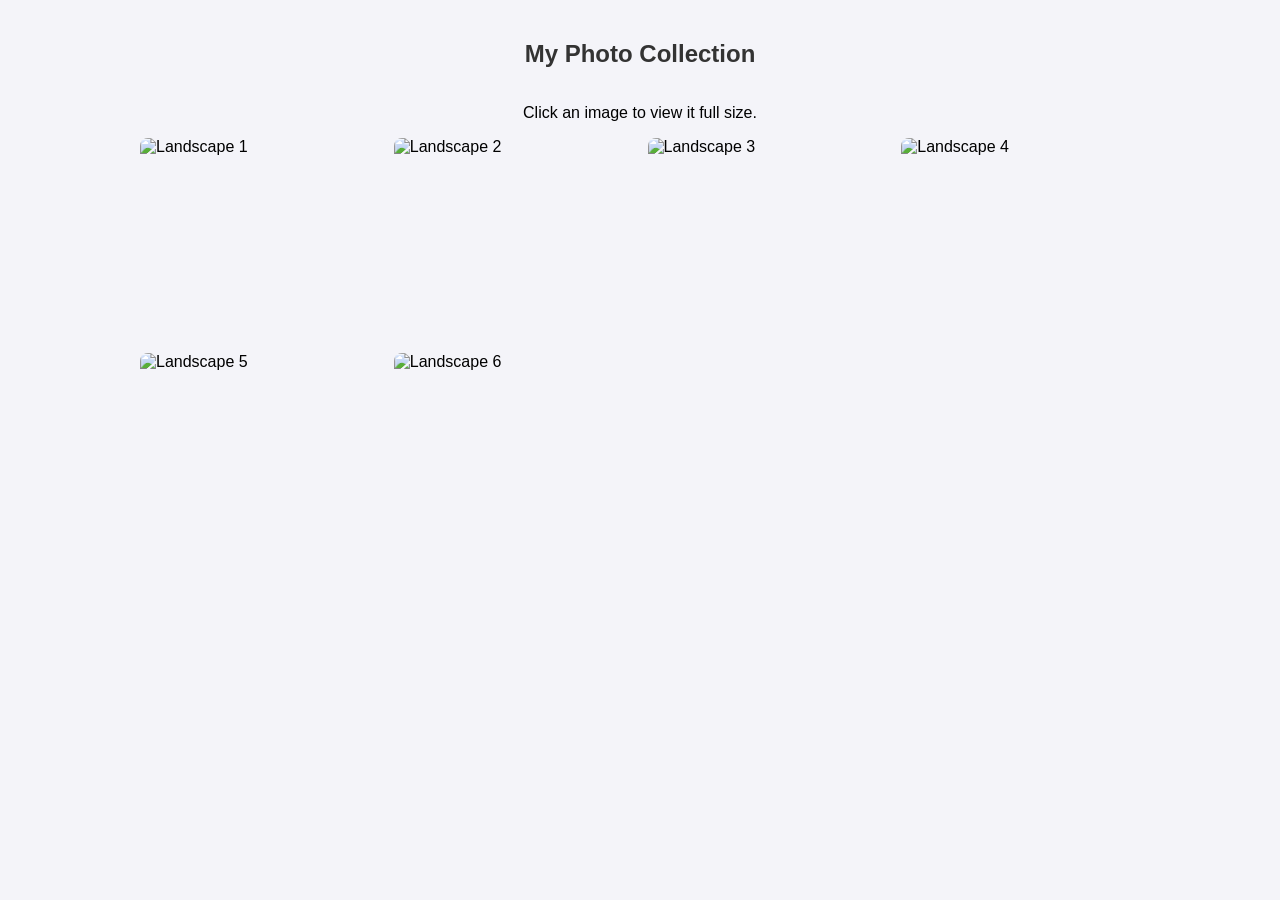
==== index.html @ 4ba6edce "Rename test-photo-collection.html to index.html" ====
<!DOCTYPE html>
<html lang="en">
<head>
    <meta charset="UTF-8">
    <meta name="viewport" content="width=device-width, initial-scale=1.0">
    <title>Simple Photo Collection</title>
    <style>
        /* General Styles */
        body {
            font-family: sans-serif;
            display: flex;
            flex-direction: column;
            align-items: center;
            background-color: #f4f4f9;
            margin: 0;
            padding: 20px;
        }

        h2 { color: #333; }

        /* The Grid Layout */
        .gallery-container {
            display: grid;
            grid-template-columns: repeat(auto-fit, minmax(200px, 1fr));
            gap: 15px;
            max-width: 1000px;
            width: 100%;
        }

        .gallery-item {
            width: 100%;
            height: 200px;
            object-fit: cover;
            border-radius: 8px;
            cursor: pointer;
            transition: transform 0.3s ease, box-shadow 0.3s ease;
        }

        .gallery-item:hover {
            transform: scale(1.03);
            box-shadow: 0 10px 20px rgba(0,0,0,0.2);
        }

        /* The Modal (Hidden by default) */
        .modal {
            display: none; 
            position: fixed;
            z-index: 1000;
            top: 0;
            left: 0;
            width: 100%;
            height: 100%;
            background-color: rgba(0, 0, 0, 0.9);
            justify-content: center;
            align-items: center;
        }

        .modal-content {
            max-width: 90%;
            max-height: 80%;
            border-radius: 5px;
            box-shadow: 0 0 20px rgba(255,255,255,0.2);
        }

        /* Close Button */
        .close-btn {
            position: absolute;
            top: 20px;
            right: 35px;
            color: #fff;
            font-size: 40px;
            font-weight: bold;
            cursor: pointer;
        }

        .close-btn:hover { color: #bbb; }
    </style>
</head>
<body>

    <h2>My Photo Collection</h2>
    <p>Click an image to view it full size.</p>

    <div class="gallery-container">
        <img src="https://images.unsplash.com/photo-1506744038136-46273834b3fb?w=500" class="gallery-item" alt="Landscape 1" onclick="openModal(this.src)">
        <img src="https://images.unsplash.com/photo-1470071459604-3b5ec3a7fe05?w=500" class="gallery-item" alt="Landscape 2" onclick="openModal(this.src)">
        <img src="https://images.unsplash.com/photo-1441974231531-c6227db76b6e?w=500" class="gallery-item" alt="Landscape 3" onclick="openModal(this.src)">
        <img src="https://images.unsplash.com/photo-1501785888041-af3ef285b470?w=500" class="gallery-item" alt="Landscape 4" onclick="openModal(this.src)">
        <img src="https://images.unsplash.com/photo-1472214103451-9374bd1c798e?w=500" class="gallery-item" alt="Landscape 5" onclick="openModal(this.src)">
        <img src="https://images.unsplash.com/photo-1433086566780-60a83777ef1e?w=500" class="gallery-item" alt="Landscape 6" onclick="openModal(this.src)">
    </div>

    <div id="myModal" class="modal" onclick="closeModal()">
        <span class="close-btn">&times;</span>
        <img class="modal-content" id="imgFull">
    </div>

    <script>
        // Function to open the modal and set the image
        function openModal(src) {
            document.getElementById("myModal").style.display = "flex";
            document.getElementById("imgFull").src = src;
        }

        // Function to close the modal
        function closeModal() {
            document.getElementById("myModal").style.display = "none";
        }
    </script>

</body>
</html>
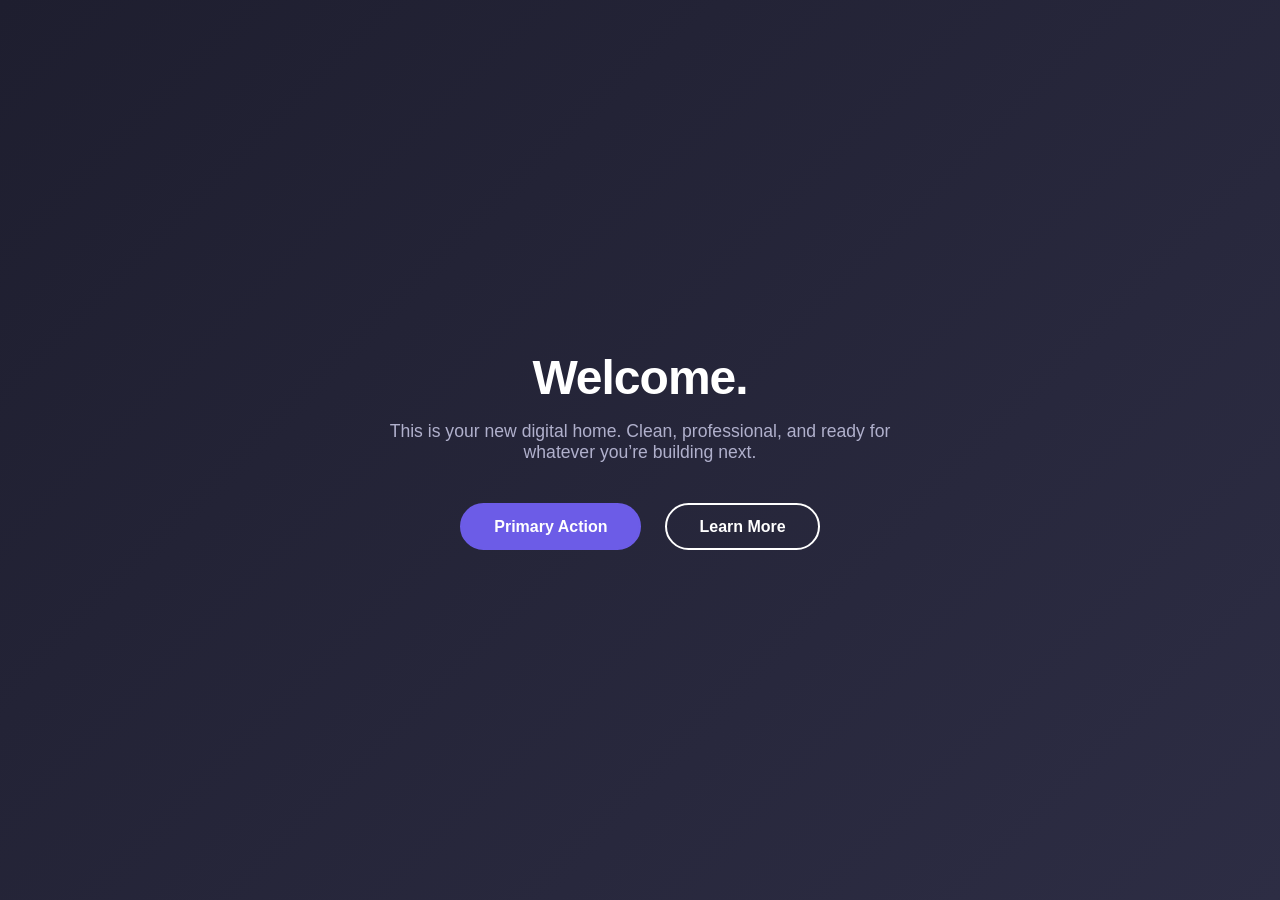
==== commit ac57d4ae: "Add files via upload" ====
--- a/index.html
+++ b/index.html
@@ -3,110 +3,106 @@
 <head>
     <meta charset="UTF-8">
     <meta name="viewport" content="width=device-width, initial-scale=1.0">
-    <title>Simple Photo Collection</title>
+    <title>Welcome Home</title>
     <style>
-        /* General Styles */
-        body {
-            font-family: sans-serif;
-            display: flex;
-            flex-direction: column;
-            align-items: center;
-            background-color: #f4f4f9;
+        /* Modern Reset & Base Styles */
+        * {
             margin: 0;
-            padding: 20px;
+            padding: 0;
+            box-sizing: border-box;
+            font-family: 'Segoe UI', Tahoma, Geneva, Verdana, sans-serif;
         }
 
-        h2 { color: #333; }
-
-        /* The Grid Layout */
-        .gallery-container {
-            display: grid;
-            grid-template-columns: repeat(auto-fit, minmax(200px, 1fr));
-            gap: 15px;
-            max-width: 1000px;
-            width: 100%;
+        body {
+            background: linear-gradient(135deg, #1e1e2f 0%, #2d2d44 100%);
+            height: 100vh;
+            display: flex;
+            justify-content: center;
+            align-items: center;
+            color: white;
         }
 
-        .gallery-item {
-            width: 100%;
-            height: 200px;
-            object-fit: cover;
-            border-radius: 8px;
-            cursor: pointer;
-            transition: transform 0.3s ease, box-shadow 0.3s ease;
+        /* Container */
+        .hero-container {
+            text-align: center;
+            padding: 2rem;
+            max-width: 600px;
         }
 
-        .gallery-item:hover {
-            transform: scale(1.03);
-            box-shadow: 0 10px 20px rgba(0,0,0,0.2);
+        h1 {
+            font-size: 3rem;
+            margin-bottom: 1rem;
+            letter-spacing: -1px;
         }
 
-        /* The Modal (Hidden by default) */
-        .modal {
-            display: none; 
-            position: fixed;
-            z-index: 1000;
-            top: 0;
-            left: 0;
-            width: 100%;
-            height: 100%;
-            background-color: rgba(0, 0, 0, 0.9);
-            justify-content: center;
-            align-items: center;
+        p {
+            font-size: 1.1rem;
+            color: #b0b0cc;
+            margin-bottom: 2.5rem;
         }
 
-        .modal-content {
-            max-width: 90%;
-            max-height: 80%;
-            border-radius: 5px;
-            box-shadow: 0 0 20px rgba(255,255,255,0.2);
+        /* Button Layout */
+        .btn-group {
+            display: flex;
+            gap: 1.5rem;
+            justify-content: center;
+            flex-wrap: wrap;
         }
 
-        /* Close Button */
-        .close-btn {
-            position: absolute;
-            top: 20px;
-            right: 35px;
-            color: #fff;
-            font-size: 40px;
-            font-weight: bold;
+        .btn {
+            padding: 0.8rem 2rem;
+            font-size: 1rem;
+            font-weight: 600;
+            text-decoration: none;
+            border-radius: 50px;
+            transition: all 0.3s ease;
             cursor: pointer;
         }
 
-        .close-btn:hover { color: #bbb; }
+        /* Primary Button Style */
+        .btn-primary {
+            background-color: #6c5ce7;
+            color: white;
+            border: 2px solid #6c5ce7;
+        }
+
+        .btn-primary:hover {
+            background-color: #5b4bc4;
+            transform: translateY(-3px);
+            box-shadow: 0 10px 20px rgba(108, 92, 231, 0.3);
+        }
+
+        /* Secondary Button Style */
+        .btn-secondary {
+            background-color: transparent;
+            color: white;
+            border: 2px solid white;
+        }
+
+        .btn-secondary:hover {
+            background-color: white;
+            color: #1e1e2f;
+            transform: translateY(-3px);
+        }
+
+        /* Responsive Tweaks */
+        @media (max-width: 480px) {
+            h1 { font-size: 2.2rem; }
+            .btn { width: 100%; }
+        }
     </style>
 </head>
 <body>
 
-    <h2>My Photo Collection</h2>
-    <p>Click an image to view it full size.</p>
-
-    <div class="gallery-container">
-        <img src="https://images.unsplash.com/photo-1506744038136-46273834b3fb?w=500" class="gallery-item" alt="Landscape 1" onclick="openModal(this.src)">
-        <img src="https://images.unsplash.com/photo-1470071459604-3b5ec3a7fe05?w=500" class="gallery-item" alt="Landscape 2" onclick="openModal(this.src)">
-        <img src="https://images.unsplash.com/photo-1441974231531-c6227db76b6e?w=500" class="gallery-item" alt="Landscape 3" onclick="openModal(this.src)">
-        <img src="https://images.unsplash.com/photo-1501785888041-af3ef285b470?w=500" class="gallery-item" alt="Landscape 4" onclick="openModal(this.src)">
-        <img src="https://images.unsplash.com/photo-1472214103451-9374bd1c798e?w=500" class="gallery-item" alt="Landscape 5" onclick="openModal(this.src)">
-        <img src="https://images.unsplash.com/photo-1433086566780-60a83777ef1e?w=500" class="gallery-item" alt="Landscape 6" onclick="openModal(this.src)">
+    <div class="hero-container">
+        <h1>Welcome.</h1>
+        <p>This is your new digital home. Clean, professional, and ready for whatever you’re building next.</p>
+        
+        <div class="btn-group">
+            <a href="Thunderstorm_2026/th2026.html" class="btn btn-primary">Primary Action</a>
+            <a href="#" class="btn btn-secondary">Learn More</a>
+        </div>
     </div>
 
-    <div id="myModal" class="modal" onclick="closeModal()">
-        <span class="close-btn">&times;</span>
-        <img class="modal-content" id="imgFull">
-    </div>
-
-    <script>
-        // Function to open the modal and set the image
-        function openModal(src) {
-            document.getElementById("myModal").style.display = "flex";
-            document.getElementById("imgFull").src = src;
-        }
-
-        // Function to close the modal
-        function closeModal() {
-            document.getElementById("myModal").style.display = "none";
-        }
-    </script>
-
 </body>
-</html>
+</html>
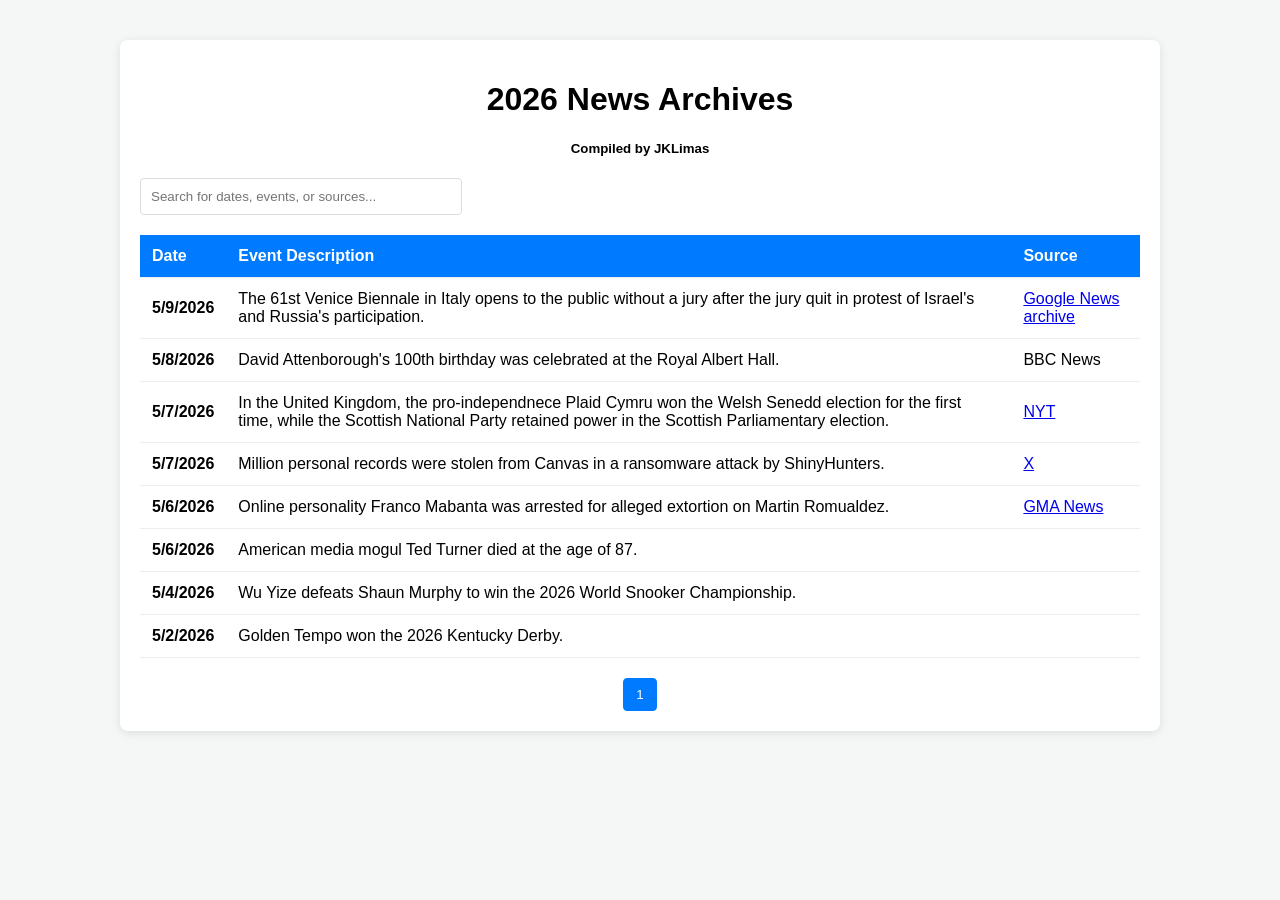
==== commit 6d4fd7bc: "Update index.html" ====
--- a/index.html
+++ b/index.html
@@ -3,106 +3,141 @@
 <head>
     <meta charset="UTF-8">
     <meta name="viewport" content="width=device-width, initial-scale=1.0">
-    <title>Welcome Home</title>
+    <title>News Data Table</title>
     <style>
-        /* Modern Reset & Base Styles */
-        * {
-            margin: 0;
-            padding: 0;
-            box-sizing: border-box;
-            font-family: 'Segoe UI', Tahoma, Geneva, Verdana, sans-serif;
-        }
+        body { font-family: sans-serif; margin: 40px; background-color: #f4f7f6; }
+        .container { max-width: 1000px; margin: auto; background: white; padding: 20px; border-radius: 8px; box-shadow: 0 2px 10px rgba(0,0,0,0.1); }
+        
+        /* Search Styling */
+        .controls { margin-bottom: 20px; display: flex; justify-content: space-between; align-items: center; }
+        #searchInput { padding: 10px; width: 300px; border: 1px solid #ddd; border-radius: 4px; }
 
-        body {
-            background: linear-gradient(135deg, #1e1e2f 0%, #2d2d44 100%);
-            height: 100vh;
-            display: flex;
-            justify-content: center;
-            align-items: center;
-            color: white;
-        }
+        /* Table Styling */
+        table { width: 100%; border-collapse: collapse; margin-bottom: 20px; }
+        th, td { text-align: left; padding: 12px; border-bottom: 1px solid #eee; }
+        th { background-color: #007bff; color: white; cursor: pointer; }
+        tr:hover { background-color: #f9f9f9; }
 
-        /* Container */
-        .hero-container {
-            text-align: center;
-            padding: 2rem;
-            max-width: 600px;
-        }
-
-        h1 {
-            font-size: 3rem;
-            margin-bottom: 1rem;
-            letter-spacing: -1px;
-        }
-
-        p {
-            font-size: 1.1rem;
-            color: #b0b0cc;
-            margin-bottom: 2.5rem;
-        }
-
-        /* Button Layout */
-        .btn-group {
-            display: flex;
-            gap: 1.5rem;
-            justify-content: center;
-            flex-wrap: wrap;
-        }
-
-        .btn {
-            padding: 0.8rem 2rem;
-            font-size: 1rem;
-            font-weight: 600;
-            text-decoration: none;
-            border-radius: 50px;
-            transition: all 0.3s ease;
-            cursor: pointer;
-        }
-
-        /* Primary Button Style */
-        .btn-primary {
-            background-color: #6c5ce7;
-            color: white;
-            border: 2px solid #6c5ce7;
-        }
-
-        .btn-primary:hover {
-            background-color: #5b4bc4;
-            transform: translateY(-3px);
-            box-shadow: 0 10px 20px rgba(108, 92, 231, 0.3);
-        }
-
-        /* Secondary Button Style */
-        .btn-secondary {
-            background-color: transparent;
-            color: white;
-            border: 2px solid white;
-        }
-
-        .btn-secondary:hover {
-            background-color: white;
-            color: #1e1e2f;
-            transform: translateY(-3px);
-        }
-
-        /* Responsive Tweaks */
-        @media (max-width: 480px) {
-            h1 { font-size: 2.2rem; }
-            .btn { width: 100%; }
-        }
+        /* Pagination Styling */
+        .pagination { display: flex; gap: 5px; justify-content: center; }
+        .pagination button { padding: 8px 12px; border: 1px solid #ddd; background: white; cursor: pointer; border-radius: 4px; }
+        .pagination button.active { background-color: #007bff; color: white; border-color: #007bff; }
+        .pagination button:disabled { color: #ccc; cursor: not-allowed; }
     </style>
 </head>
 <body>
 
-    <div class="hero-container">
-        <h1>Welcome.</h1>
-        <p>This is your new digital home. Clean, professional, and ready for whatever you’re building next.</p>
-        
-        <div class="btn-group">
-            <a href="Thunderstorm_2026/th2026.html" class="btn btn-primary">Primary Action</a>
-            <a href="#" class="btn btn-secondary">Learn More</a>
-        </div>
+<div class="container">
+    <center><h1>2026 News Archives</h1></center>
+	<center><h5>Compiled by JKLimas</h1></center>
+    
+    <div class="controls">
+        <input type="text" id="searchInput" placeholder="Search for dates, events, or sources...">
     </div>
 
+    <table id="newsTable">
+        <thead>
+            <tr>
+                <th>Date</th>
+                <th>Event Description</th>
+                <th>Source</th>
+            </tr>
+        </thead>
+        <tbody id="tableBody">
+            <!-- Data will be injected here -->
+        </tbody>
+    </table>
+
+    <div class="pagination" id="paginationControls"></div>
+</div>
+
+<script>
+    const data = [
+	// { date: " ", event: "" ", source: "<a href='#'>link</a>,  " }, //
+	// { date: " ", event: "" ", source: "<a href='#'>link</a>,  " }, //
+	// { date: " ", event: "" ", source: "<a href='#'>link</a>,  " }, //
+	// { date: " ", event: "" ", source: "<a href='#'>link</a>,  " }, //
+	// { date: " ", event: "" ", source: "<a href='#'>link</a>,  " }, //
+	// { date: " ", event: "" ", source: "<a href='#'>link</a>,  " }, //
+	// { date: " ", event: "" ", source: "<a href='#'>link</a>,  " }, //
+	// { date: " ", event: "" ", source: "<a href='#'>link</a>,  " }, //
+	// { date: " ", event: "" ", source: "<a href='#'>link</a>,  " }, //
+	// { date: " ", event: "" ", source: "<a href='#'>link</a>,  " }, //
+	// { date: " ", event: "" ", source: "<a href='#'>link</a>,  " }, //
+
+	
+	
+		{ date: "5/9/2026", event: "The 61st Venice Biennale in Italy opens to the public without a jury after the jury quit in protest of Israel's and Russia's participation.", source: "<a href='#'>Google News archive</a>" },
+
+
+		{ date: "5/8/2026", event: "David Attenborough's 100th birthday was celebrated at the Royal Albert Hall.", source: "BBC News" },
+		{ date: "5/7/2026", event: "In the United Kingdom, the pro-independnece Plaid Cymru won the Welsh Senedd election for the first time, while the Scottish National Party retained power in the Scottish Parliamentary election.", source: "<a href='https://www.nytimes.com/live/2026/05/08/world/uk-local-elections-results'>NYT</a>" },
+		{ date: "5/7/2026", event: "Million personal records were stolen from Canvas in a ransomware attack by ShinyHunters.", source: "<a href='https://x.com/Newsforce/status/2053049839588610095'>X</a>" },
+		{ date: "5/6/2026", event: "Online personality Franco Mabanta was arrested for alleged extortion on Martin Romualdez.", source: "<a href='https://www.youtube.com/watch?v=Ve4Anv7U4DA'>GMA News</a>" },
+		{ date: "5/6/2026", event: "American media mogul Ted Turner died at the age of 87.", source: " " },
+
+
+		{ date: "5/4/2026", event: "Wu Yize defeats Shaun Murphy to win the 2026 World Snooker Championship.", source: " " },
+		{ date: "5/2/2026", event: "Golden Tempo won the 2026 Kentucky Derby.", source: " " },
+
+    ];
+
+    let filteredData = [...data];
+    let currentPage = 1;
+    const rowsPerPage = 25;
+
+    const tableBody = document.getElementById('tableBody');
+    const searchInput = document.getElementById('searchInput');
+    const paginationControls = document.getElementById('paginationControls');
+
+    function displayTable() {
+        tableBody.innerHTML = "";
+        let start = (currentPage - 1) * rowsPerPage;
+        let end = start + rowsPerPage;
+        let paginatedItems = filteredData.slice(start, end);
+
+        paginatedItems.forEach(item => {
+            let row = `<tr>
+                <td style='font-weight:bold;'>${item.date}</td>
+                <td>${item.event}</td>
+                <td>${item.source}</td>
+            </tr>`;
+            tableBody.innerHTML += row;
+        });
+
+        setupPagination();
+    }
+
+    function setupPagination() {
+        paginationControls.innerHTML = "";
+        let pageCount = Math.ceil(filteredData.length / rowsPerPage);
+
+        for (let i = 1; i <= pageCount; i++) {
+            let btn = document.createElement('button');
+            btn.innerText = i;
+            if (i === currentPage) btn.classList.add('active');
+            btn.addEventListener('click', () => {
+                currentPage = i;
+                displayTable();
+            });
+            paginationControls.appendChild(btn);
+        }
+    }
+
+    searchInput.addEventListener('input', (e) => {
+        const term = e.target.value.toLowerCase();
+        filteredData = data.filter(item => 
+            item.date.toLowerCase().includes(term) || 
+            item.event.toLowerCase().includes(term) || 
+            item.source.toLowerCase().includes(term)
+        );
+        currentPage = 1; 
+        displayTable();
+    });
+
+    // Initial Load
+    displayTable();
+</script>
+
 </body>
-</html>+</html>
